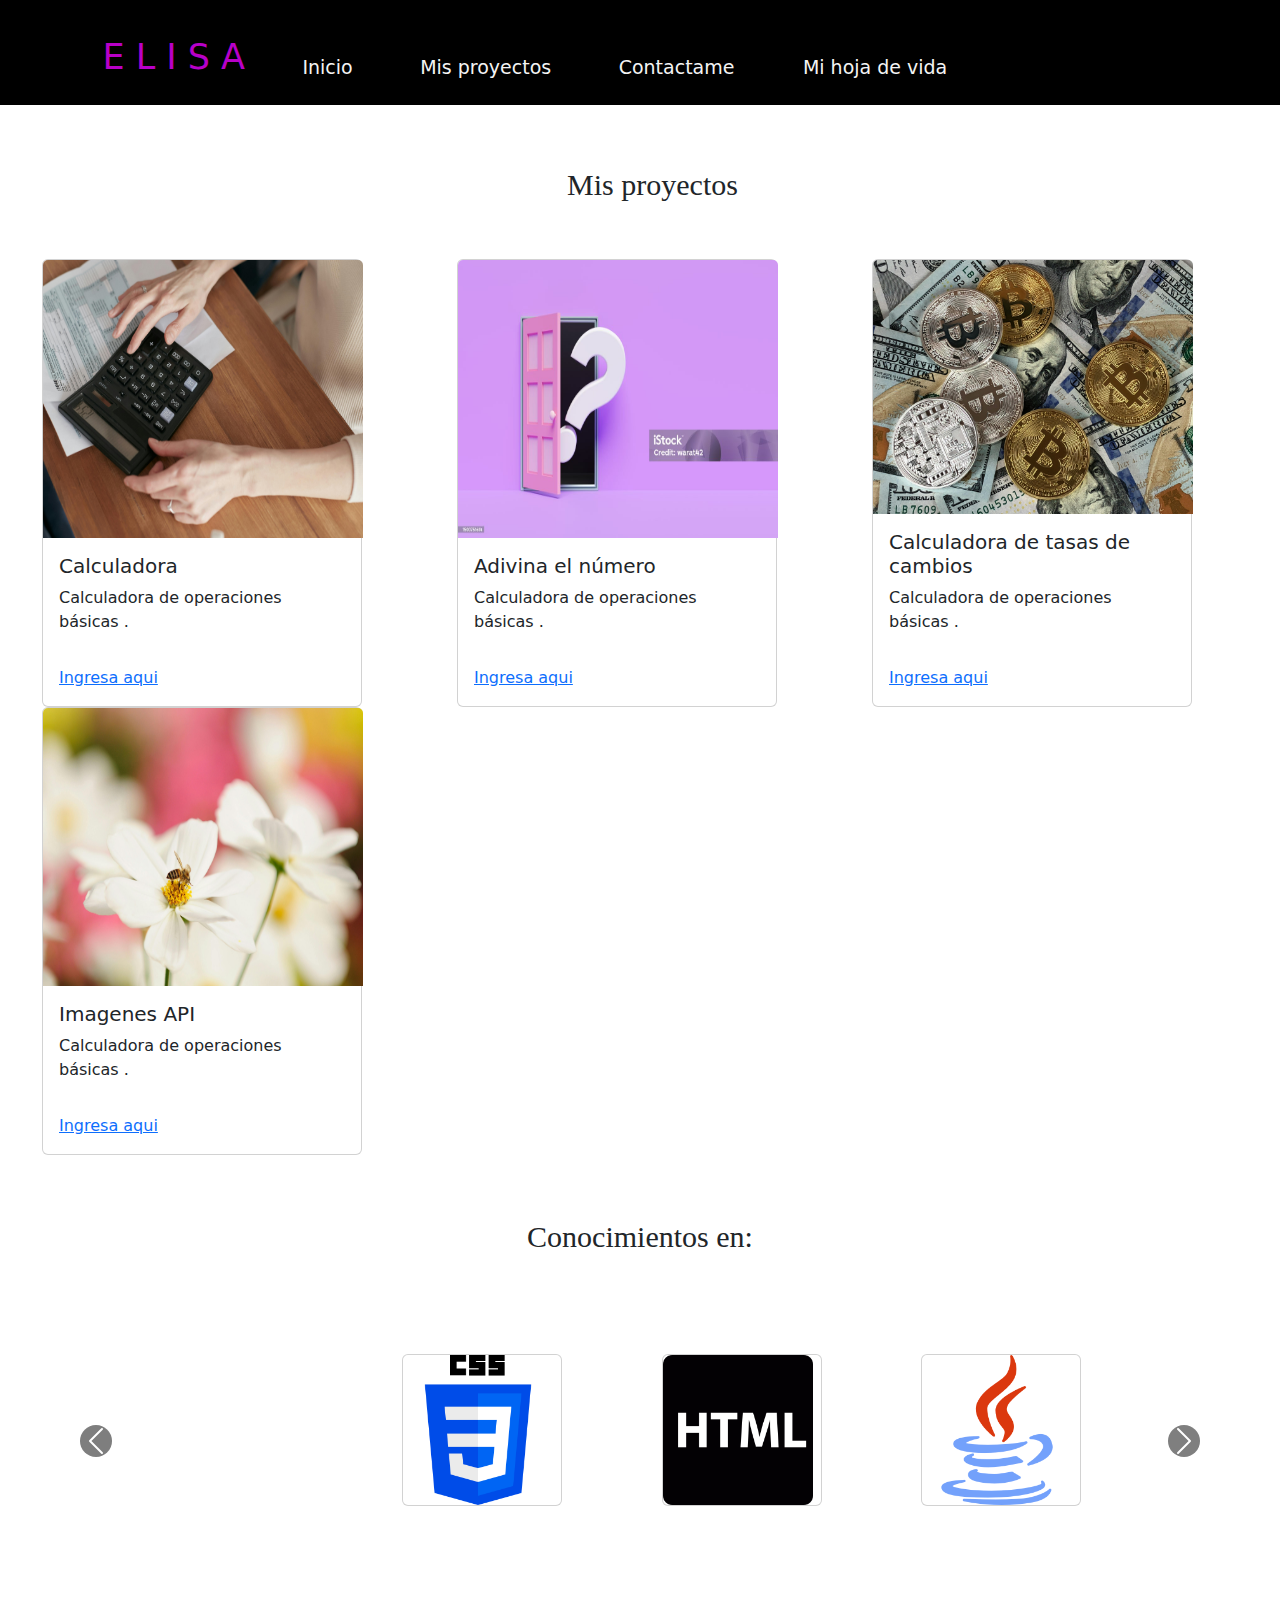
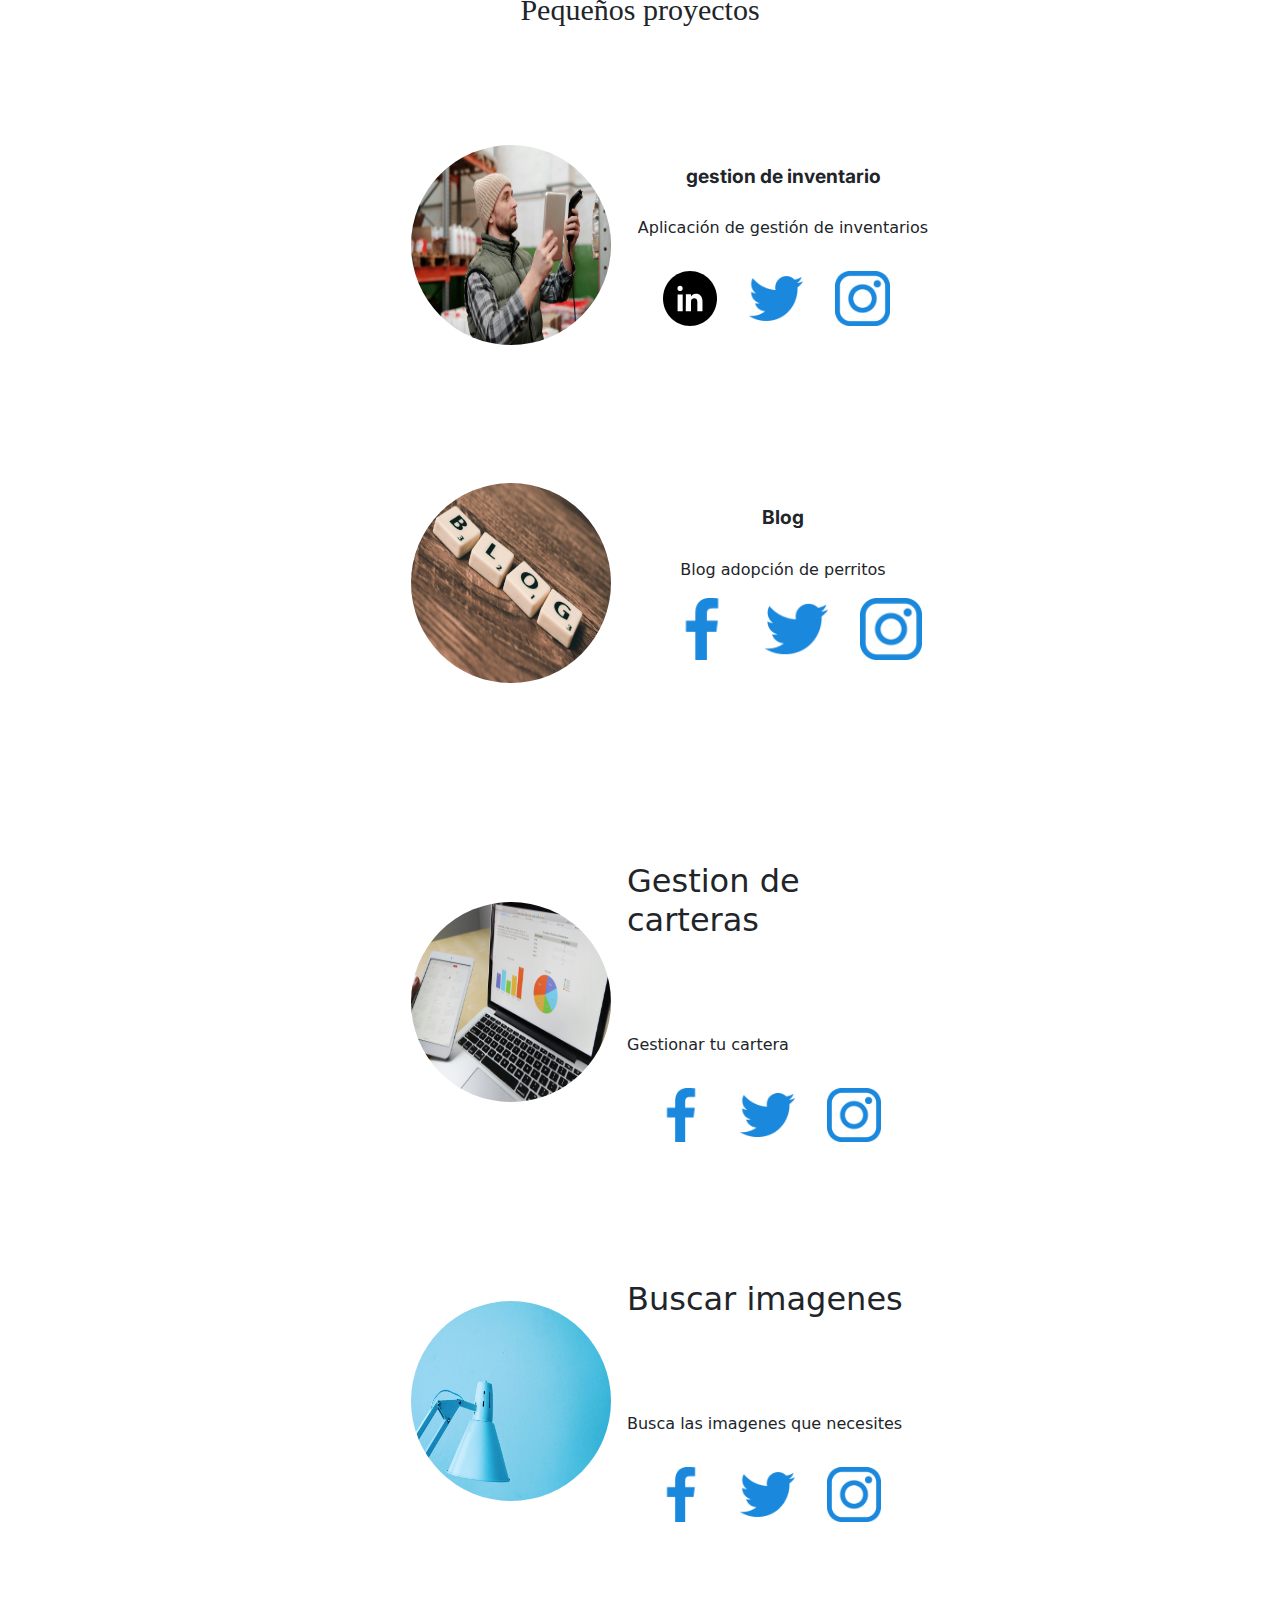
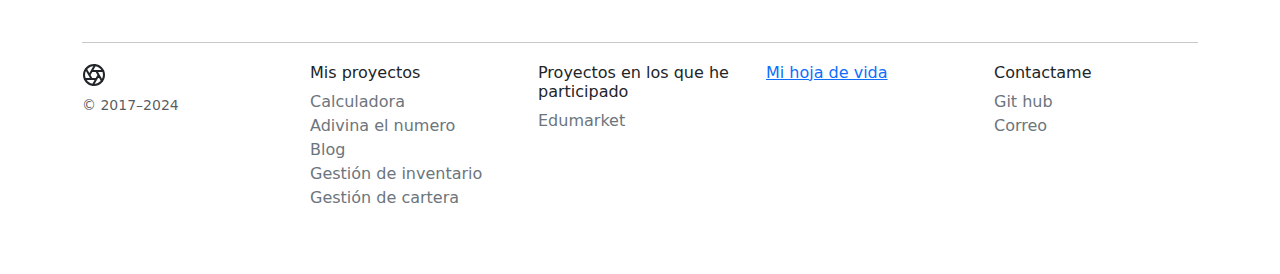
==== index.html @ cd145cd2 "portafolio" ====
<!DOCTYPE html>
<html lang="en">
<head>
    <meta charset="UTF-8">
    <meta name="viewport" content="width=device-width, initial-scale=1.0">
    <link href="https://cdn.jsdelivr.net/npm/bootstrap@5.3.3/dist/css/bootstrap.min.css" rel="stylesheet" integrity="sha384-QWTKZyjpPEjISv5WaRU9OFeRpok6YctnYmDr5pNlyT2bRjXh0JMhjY6hW+ALEwIH" crossorigin="anonymous">
    <link rel="stylesheet" href="./css/estilospro.css">
    <link href="https://fonts.googleapis.com/css2?family=Inter:wght@700&display=swap" rel="stylesheet"><!--IMPORTAR INTER LETRA TIPO-->

    <title>Document</title>
</head>
<body>
    <div>
      <nav>
        <a id="titulo">E L I S A</a>
        <button id="boton_hamburgesa">
          <span class="line"></span>
          <span class="line"></span>
          <span class="line"></span>
      </button>
        <ul id="ocultar_hamburguesa" class="listas">
            <li><a href="#">Inicio</a></li>
            <li><a href="#">Mis proyectos</a></li>
            <li><a href="#">Contactame </a></li>
            <li><a href="#">Mi hoja de vida</a></li>
            

        </ul>
    </nav>
    
     
    <!--TARJETAS TARJETAS TARJETAS TARJETAS TARJETAS TARJETAS TARJETAS TARJETAS TARJETAS TARJETAS TARJETAS -->
      <div  id="tarjetas">
      <H1>Mis proyectos</H1><br><br>
<div id="separar-tarjetas" class="container-fluid" >
         
        
       <!--SEGUNDA FILA DE 4 COLUMNAS DE TARJETAS OTRAS 4 COLUMNAS OTRA FILA --> 
       <div class="row">
            
        <div class="col">
            <div class="card" style="width: 20rem; height: 28rem;">
                <img src="img/calculadora.jpg" class="card-img-top" alt="..."style="width: 20rem; height: 28rem;">
                <div class="card-body">
                  <h5 class="card-title">Calculadora</h5>
                  <p class="card-text">Calculadora de operaciones básicas .</p>
                </div>
                
                <div class="card-body">
                  <a href="https://bame123.github.io/Portafolio/CALCULADORA/
                  " class="card-link">Ingresa aqui</a>
                </div>
              </div>
        </div> 
        
        <div class="col">
          <div class="card" style="width: 20rem; height: 28rem;">
            <img src="img/Adivina.jpg" class="card-img-top" alt="..."style="width: 20rem; height: 28rem;">
            <div class="card-body">
              <h5 class="card-title">Adivina el número</h5>
              <p class="card-text">Calculadora de operaciones básicas .</p>
            </div>
            
            <div class="card-body">
              <a href="https://bame123.github.io/Portafolio/API%20FOTOS/
              " class="card-link">Ingresa aqui</a>
            </div>
          </div>
        </div>  
        <div class="col">
          <div class="card" style="width: 20rem; height: 28rem;">
            <img src="img/tasas.jpg" class="card-img-top" alt="..."style="width: 20rem; height: 28rem;">
            <div class="card-body">
              <h5 class="card-title">Calculadora de tasas de cambios</h5>
              <p class="card-text">Calculadora de operaciones básicas .</p>
            </div>
            
            <div class="card-body">
              <a href="https://bame123.github.io/Portafolio/TASAS%20DE%20CAMBIO/
              " class="card-link">Ingresa aqui</a>
            </div>
          </div>
        </div>  
        <div class="col">
          <div class="card" style="width: 20rem; height: 28rem;">
            <img src="img/API.jpg" class="card-img-top" alt="..."style="width: 20rem; height: 28rem;">
            <div class="card-body">
              <h5 class="card-title">Imagenes API </h5>
              <p class="card-text">Calculadora de operaciones básicas .</p>
            </div>
            
            <div class="card-body">
              <a href="https://bame123.github.io/Portafolio/API%20FOTOS/
              " class="card-link">Ingresa aqui</a>
            </div>
          </div>
        </div>    
    </div>     

</div>
</div><!--cierra el id="tarejteas"-->


 <!--CARRUSEL-->
 <h1>Conocimientos en:</h1>
 <div id="carouselExample" class="carousel slide container-fluid">
  <div class="carousel-inner carrusel_fotos">
    <div class="carousel-item active">  <!--EMPIEZA LA PRIMER IMAGENS DEL CARRUSEL ACTIVE-->
      <ol>
      <li>
        <div class="col"><!--ACA LE METEMOS UNA TARJETA DE BOOSTRAP A CADA <LI>"-->
          <div class="card trajeCarrusel" style="width: 10rem;">
              <img src="img/css-3.png"  alt="...">
              
            </div>  
        </div>
    </li>
      <li>
        <div class="col"><!--ACA LE METEMOS UNA TARJETA DE BOOSTRAP A CADA <LI>"-->
          <div class="card trajeCarrusel" style="width: 10rem;">
              <img src="img/html.png"  alt="...">
              
            </div>
        </div>
      </li>
      <li>
        <div class="col"><!--ACA LE METEMOS UNA TARJETA DE BOOSTRAP A CADA <LI>"-->
          <div class="card trajeCarrusel" style="width: 10rem;">
              <img src="img/java (1).png"  alt="...">
              
            </div>
        </div>
      </li>
    </ol>
    </div><!--TERMINA LA PRIMERA IMAGENS DEL CARRUSEL QUE DENTRO TIENE MÁS -->
    <div class="carousel-item"> <!--ESTA ES LA SEGUNDA IMAGEN DEL CARRUSEL -->
      <ol>
        <li>
          <div class="col"><!--ACA LE METEMOS UNA TARJETA DE BOOSTRAP A CADA <LI>"-->
            <div class="card trajeCarrusel" style="width: 10rem;">
                <img src="img/java-script.png"  alt="...">
                
              </div>
          </div>
        </li>
        <li>
          <div class="col"><!--ACA LE METEMOS UNA TARJETA DE BOOSTRAP A CADA <LI>"-->
            <div class="card trajeCarrusel" style="width: 10rem;">
                <img src="img/mysql.png"  alt="...">
                
              </div>
          </div>
        </li>
        <li>
          <div class="col"><!--ACA LE METEMOS UNA TARJETA DE BOOSTRAP A CADA <LI>"-->
            <div class="card trajeCarrusel" style="width: 10rem;">
                <img src="img/excel.png"  alt="...">
                
              </div>
          </div>
        </li>
      </ol>
    </div>  <!--ACA TERMINA LA SEGUNDAAAAAAAAAAAAAA FOTO DEL CARRUSEL-->
    <div class="carousel-item"><!--ACA EMPIEZA LA TERCERA-->
      <ol>
        <li>
          <div class="col"><!--ACA LE METEMOS UNA TARJETA DE BOOSTRAP A CADA <LI>"-->
            <div class="card trajeCarrusel" style="width: 10rem;">
                <img src="img/github.png"  alt="...">
                
              </div>
          </div>
        </li>
        <li>
          <div class="col"><!--ACA LE METEMOS UNA TARJETA DE BOOSTRAP A CADA <LI>"-->
            <div class="card trajeCarrusel" style="width: 10rem;">
                <img src="img/java.png"  alt="...">
                
              </div>
          </div>
        </li>
        <li>
          <div class="col"><!--ACA LE METEMOS UNA TARJETA DE BOOSTRAP A CADA <LI>"-->
            <div class="card trajeCarrusel" style="width: 10rem;">
                <img src="img/web.png"  alt="...">
                
              </div>
          </div>
        </li>
      </ol>
    </div>  <!--ACA TERMINA LA TERCERAAAAAAAAAAAAA-->
  </div>
  <button class="carousel-control-prev " type="button" data-bs-target="#carouselExample" data-bs-slide="prev">
    <span class="carousel-control-prev-icon" aria-hidden="true"></span>
    <span class="visually-hidden">Previous</span>
  </button>
  <button class="carousel-control-next" type="button" data-bs-target="#carouselExample" data-bs-slide="next">
    <span class="carousel-control-next-icon" aria-hidden="true"></span>
    <span class="visually-hidden">Next</span>
  </button>
</div>


<!--PERFILESSSSSSSSSSSSSSSSSSSSS-->
<h1>Pequeños proyectos</h1>
<div class="container-fluid text-center color-perfiles">
  <div class="row justify-content-center mt-5" >
    <div class="col-12 col-md-6 d-flex align-items-center mb-4 alinear-perfiles">
      <img class="rounded-circle me-3" src="img/inven.jpg" alt="Generic placeholder image" width="200" height="200">
      <div >
        <h2>gestion de inventario</h2>
        <p>Aplicación de gestión de inventarios</p>
        <div class="posi-imagenes-redes">
        <a href="https://www.facebook.com/name"target="_blank" style="color: white;">
          <img src="img/linkedin.svg" class="imagen-red-social facebook " >  
            
          </a>
          <a href="https://x.com/name"target="_blank" style="color: white;">
            <img src="img/logo-instar.jpg.png"class="imagen-red-social twitter">
          </a>
          <a href="https://www.instagram.com/name/"target="_blank" style="color: white;">
            <img src="img/logo-ins.jpg.png  "class="imagen-red-social instagram">
          </a>
        </div>
      </div>
    </div>
    <div class="col-12 col-md-6 d-flex align-items-center mb-4 alinear-perfiles">
      <img class="rounded-circle me-3" src="img/blog.jpg" alt="Generic placeholder image" width="200" height="200">
      <div >
        <h2>Blog</h2>
        <p> Blog adopción de perritos</p>
          <a href="https://www.facebook.com/name"target="_blank" style="color: white;">
            <img src="img/Logoface.jpg.png" class="imagen-red-social facebook">  
              
            </a>
            <a href="https://x.com/name"target="_blank" style="color: white;">
              <img src="img/logo-instar.jpg.png"class="imagen-red-social twitter">
            </a>
            <a href="https://www.instagram.com/name/"target="_blank" style="color: white;">
              <img src="img/logo-ins.jpg.png  "class="imagen-red-social instagram">
            </a>
        </div>
      </div>
    </div>
  </div>

  <div class="row justify-content-center mt-3">
    <div class="col-12 col-md-6 d-flex align-items-center mb-4 alinear-perfiles">
      <img class="rounded-circle me-3" src="img/cartera.jpg" alt="Generic placeholder image" width="200" height="200">
      <div >
        <h2>Gestion de carteras</h2>
        <p>Gestionar tu cartera</p>
        <div class="posi-imagenes-redes">
          <a href="https://www.facebook.com/name"target="_blank" style="color: white;">
            <img src="img/Logoface.jpg.png" class="imagen-red-social facebook">  
              
            </a>
            <a href="https://x.com/name"target="_blank" style="color: white;">
              <img src="img/logo-instar.jpg.png"class="imagen-red-social twitter">
            </a>
            <a href="https://www.instagram.com/name/"target="_blank" style="color: white;">
              <img src="img/logo-ins.jpg.png  "class="imagen-red-social instagram">
            </a>
        </div>
      </div>
    </div>
    <div class="col-12 col-md-6 d-flex align-items-center mb-4 alinear-perfiles">
      <img class="rounded-circle me-3" src="img/imagenes.jpg" alt="Generic placeholder image" width="200" height="200">
      <div >
        <h2>Buscar imagenes</h2>
        <p>Busca las imagenes que necesites </p>
        <div class="posi-imagenes-redes">
          <a href="https://www.facebook.com/name"target="_blank" style="color: white;">
            <img src="img/Logoface.jpg.png" class="imagen-red-social facebook">  
              
            </a>
            <a href="https://x.com/name"target="_blank" style="color: white;">
              <img src="img/logo-instar.jpg.png"class="imagen-red-social twitter">
            </a>
            <a href="https://www.instagram.com/name/"target="_blank" style="color: white;">
              <img src="img/logo-ins.jpg.png  "class="imagen-red-social instagram">
            </a>
        </div>
      </div>
    </div>
  </div>
</div>

<!--EMPIEZA EL FOOTER-->
<footer class="container py-5">
    <hr>
    <div class="row">
      <div class="col-12 col-md">
        <svg xmlns="http://www.w3.org/2000/svg" width="24" height="24" fill="none" stroke="currentColor" stroke-linecap="round" stroke-linejoin="round" stroke-width="2" class="d-block mb-2" role="img" viewBox="0 0 24 24"><title>Product</title><circle cx="12" cy="12" r="10"></circle><path d="M14.31 8l5.74 9.94M9.69 8h11.48M7.38 12l5.74-9.94M9.69 16L3.95 6.06M14.31 16H2.83m13.79-4l-5.74 9.94"></path></svg>
        <small class="d-block mb-3 text-body-secondary">© 2017–2024</small>
      </div>
      <div class="col-6 col-md">
        <h6>Mis proyectos</h6>
        <ul class="list-unstyled text-small">
          <li><a class="link-secondary text-decoration-none" href="#">Calculadora</a></li>
          <li><a class="link-secondary text-decoration-none" href="#">Adivina el numero</a></li>
          <li><a class="link-secondary text-decoration-none" href="#">Blog</a></li>
          <li><a class="link-secondary text-decoration-none" href="#">Gestión de inventario</a></li>
          <li><a class="link-secondary text-decoration-none" href="#">Gestión de cartera </a></li>
        </ul>
      </div>
      <div class="col-6 col-md">
        <h6>Proyectos en los que he participado</h6>
        <ul class="list-unstyled text-small">
          <li><a class="link-secondary text-decoration-none" href="#">Edumarket</a></li>
          
        </ul>
      </div>
      <div class="col-6 col-md">
        <h6><a href="#">Mi hoja de vida</a></h6>
        
      </div>
      
      <div class="col-6 col-md">
        <h6>Contactame</h6>
        <ul class="list-unstyled text-small">
          <li><a class="link-secondary text-decoration-none" href="#">Git hub</a></li>
          <li><a class="link-secondary text-decoration-none" href="#">Correo</a></li>
          
        </ul>
      </div>
    </div>
    
  </footer>
      <script src="https://cdn.jsdelivr.net/npm/bootstrap@5.3.3/dist/js/bootstrap.bundle.min.js" integrity="sha384-YvpcrYf0tY3lHB60NNkmXc5s9fDVZLESaAA55NDzOxhy9GkcIdslK1eN7N6jIeHz" crossorigin="anonymous"></script>
      <script src="./javascript/javascriptpro.js"></script>
</body>
</html>
---- css/estilospro.css ----
#titulo {

text-align: start ;
color: rgb(184, 0, 201);
position: relative;
top:31px;
left: 8%;
font-size: 35PX ;
}
#ocultar_hamburguesa{
    text-align: center;
    padding-bottom:-7px;
}

#ocultar_hamburguesa li{
    list-style-type: none;
    font-size: 19px;  
    margin-right: 5%;
    
    
}
#ocultar_hamburguesa a{

    text-decoration: none;
    color: rgb(244, 244, 244);
   
}

#boton_hamburgesa{

    display: none;

    }
    .listas li{
        display: inline;  /*  para ponerlas así ----- horizontal */
        margin-right: 75px;
        font-size: 30px;
    }
    
    @media (max-width:576px) {
        .listas li{

    display: block;
    text-align:start;
    margin-bottom: 20px;
    font-size: 19px;
    }    
    .visible{
        display: block;

    }

    #ocultar_hamburguesa{

        display: none;

    }
    #boton_hamburgesa {
    background: none; /* Sin fondo */
    border: none;     /* Sin borde */
    padding: 0;      /* Sin padding */
    display: flex;    /* Usar flexbox para alinear las líneas */
    flex-direction: column; /* Alinear las líneas verticalmente */
    justify-content: space-around; /* Espacio entre las líneas */
    height: 30px;    /* Altura total del botón */
    margin-left:10px;
    margin-top: 10px;
    }

    .line {
        width: 30px;     /* Ancho de las líneas */
        height: 3px;     /* Altura de las líneas */
        background-color: rgb(172, 171, 171); /* Color de las líneas */
    }

    #titulo{
        position: relative;
        top:8%;
        margin-left:-5%;
    }

    }

    /* Estilos para pantallas de 576px a 800px */
    @media (min-width: 576px) and (max-width: 950px) {
     .listas li {
    display: inline; /* Cambia a vertical para este rango */
    margin-right: 21px;
    font-size: 20px; /* Ajusta el tamaño de fuente si es necesario */
    
    .listas{
        display: inline;
    }
}

}
/* Estilos para pantallas de 576px a 800px */
    @media (min-width: 951px) and (max-width: 1280px) {
    .listas li {
    display: inline; /* Cambia a vertical para este rango */
    margin-right: 37px;
    font-size: 25px; /* Ajusta el tamaño de fuente si es necesario */
}

.listas{
    display: inline;
}
}

nav img{
    margin-right: 2rem;
    width: 3rem;
    position: relative;
    left: 17rem;
    padding-left:5px;
     
}
nav{
    background-color: black;
    padding-bottom: 0.5rem;

}



/**TERMINAAAAAAAAAAAAAAAAAAAAAAAAAAAAAAAAAA ACA EL NAVVVVVVVVVVVVVVVVVVV/

/* CARRUSEL*/


#carouselExample{  /*PARA SEPARAR EL DIV DEL CARRUSEL CON EL NAV*/
    margin-top: 7rem;

}
.carrusel_fotos img{

height: 150px; width: 150px;


}
.carrusel_fotos {

    margin-left: 16.5rem;
    
    }

.carrusel_fotos li{

    display: inline-block;

}
/*TARJETAS*/

.trajeCarrusel{/*SEPARAR DEL CARRUSEL*/

   margin-left:5.9rem;


}
h1{

    text-align: center;
    margin-top:5%;
    margin-bottom: -1%;
    font-family:Georgia, 'Times New Roman', Times, serif;
    font-size: 30px;

}
.row{

    margin-top: 20PX;


}
#tarjetas{
    padding-left: 30px;
    padding-right: 5px;


}

.carousel-control-prev-icon,
.carousel-control-next-icon {
    background-color: black; /* Cambia el color a negro */
    border-radius: 50%;      /* Hace que el ícono sea circular */
    padding: 10px;           /* Agrega un poco de espacio alrededor del ícono */
}

/* Opcional: Cambiar el color al pasar el mouse */
.carousel-control-prev-icon:hover,
.carousel-control-next-icon:hover {
    background-color: rgb(184, 0, 201);   /* Cambia el color a rojo cuando pasas el ratón */
}


/*PERFILESSSSSSSSSSSSSSSSSSSSSSSSSSSSSSSSSSSSSSSSSSSSSSSSSSSSSS*/

.alinear-perfiles {
    max-width: 37rem;
    margin-left:70px; 
    margin-top: 50px;
    padding: 2rem;
    transition: transform 0.3s ease, box-shadow 0.3s ease;
  }
  
  .alinear-perfiles p{

    margin-top:30%;

  }
  
  @media (max-width: 576px) {  /* HAMBURGEUSAAAAAAAAAAAAAAAAAAAAAAAAAAAA*/
   
  
    .alinear-perfiles {
      max-width: 100%;
        margin-left: 0;   
        margin-right: 3px;  
        padding: 10px;  
          
    }.posi-imagenes-redes{
           max-width: 100%;
            margin-left:15px;

    }.posi-imagenes-redes  img.imagen-red-social {
        max-width: 100%;  /* Ajusta el tamaño máximo de la imagen */
        height: auto;     /* Mantiene la relación de aspecto */
        margin-left: 5px;
    }

    
  }
  .alinear-perfiles:hover {
    transform: scale(1.05) translateY(-5px);
    box-shadow: 0px 8px 15px rgba(0, 0, 0, 0.3);
    background-color: rgb(251, 245, 251);
  }
  .color-perfiles{

    background-color: white;
    padding-bottom: 25px;

  }
  .color-perfiles h2{

    font-family:'Inter', sans-serif;
    font-weight: 700; /*INTER BOND PARA LOS TITULOS*/
    font-size: 1.2rem;
    margin-bottom:-21%;

  }

    .imagen-red-social{ /*Acomoda la imagen de la red social y response*/
        width: 20%;
        margin-left: 27px;
        height: auto;
        max-width: 100%;  /*Hace que la imagen sea responsiva y nunca exceda el ancho del contenedor en el que está.*/
        
    }
    .imagen-red-social:hover{

        width: 17%;

    }

   .posi-imagenes-redes{

    margin-right:13%;
    margin-top: 10%;

   }
   
   /*CODIGO HAMBURGESAAAAAAAAAAAAAAAAAAAAAAAAAAA*/

   a:hover .imagen-red-social {
    fill: fuchsia; /* Cambia este valor por el color que desees */
  }
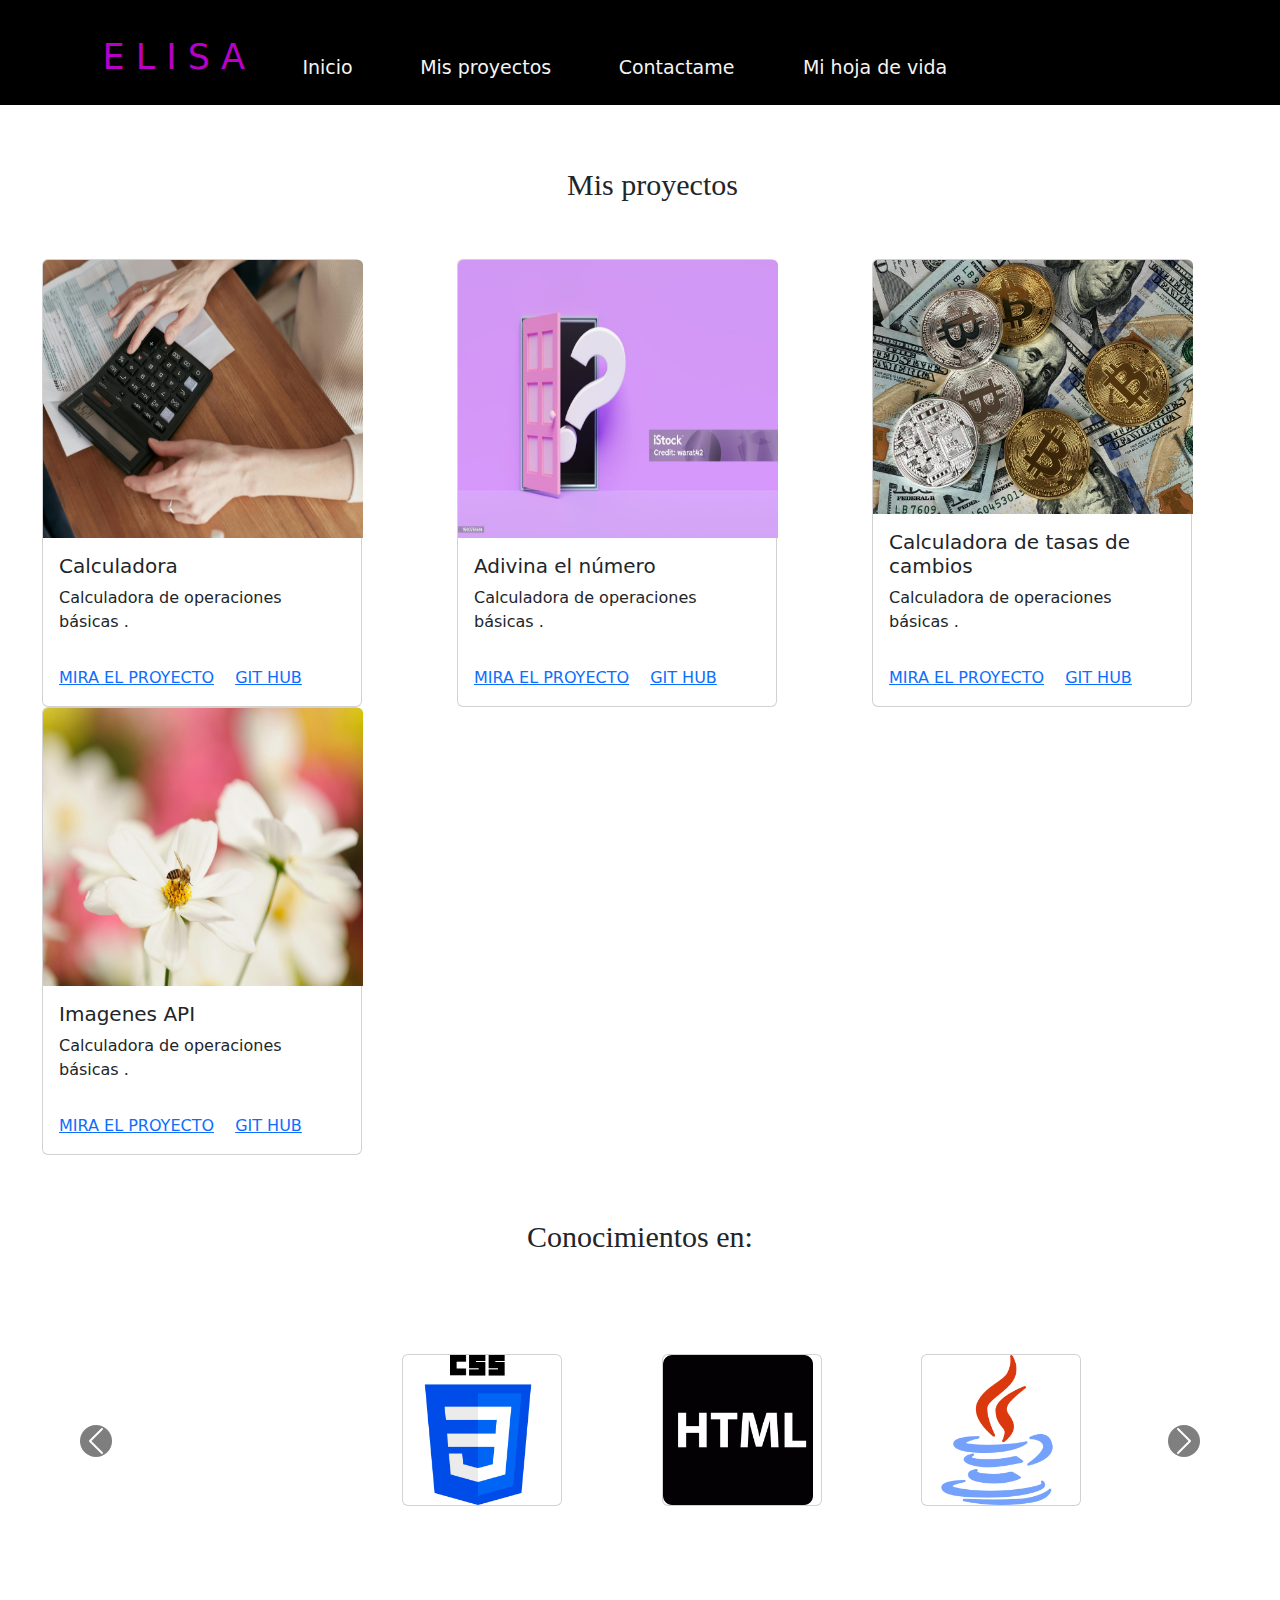
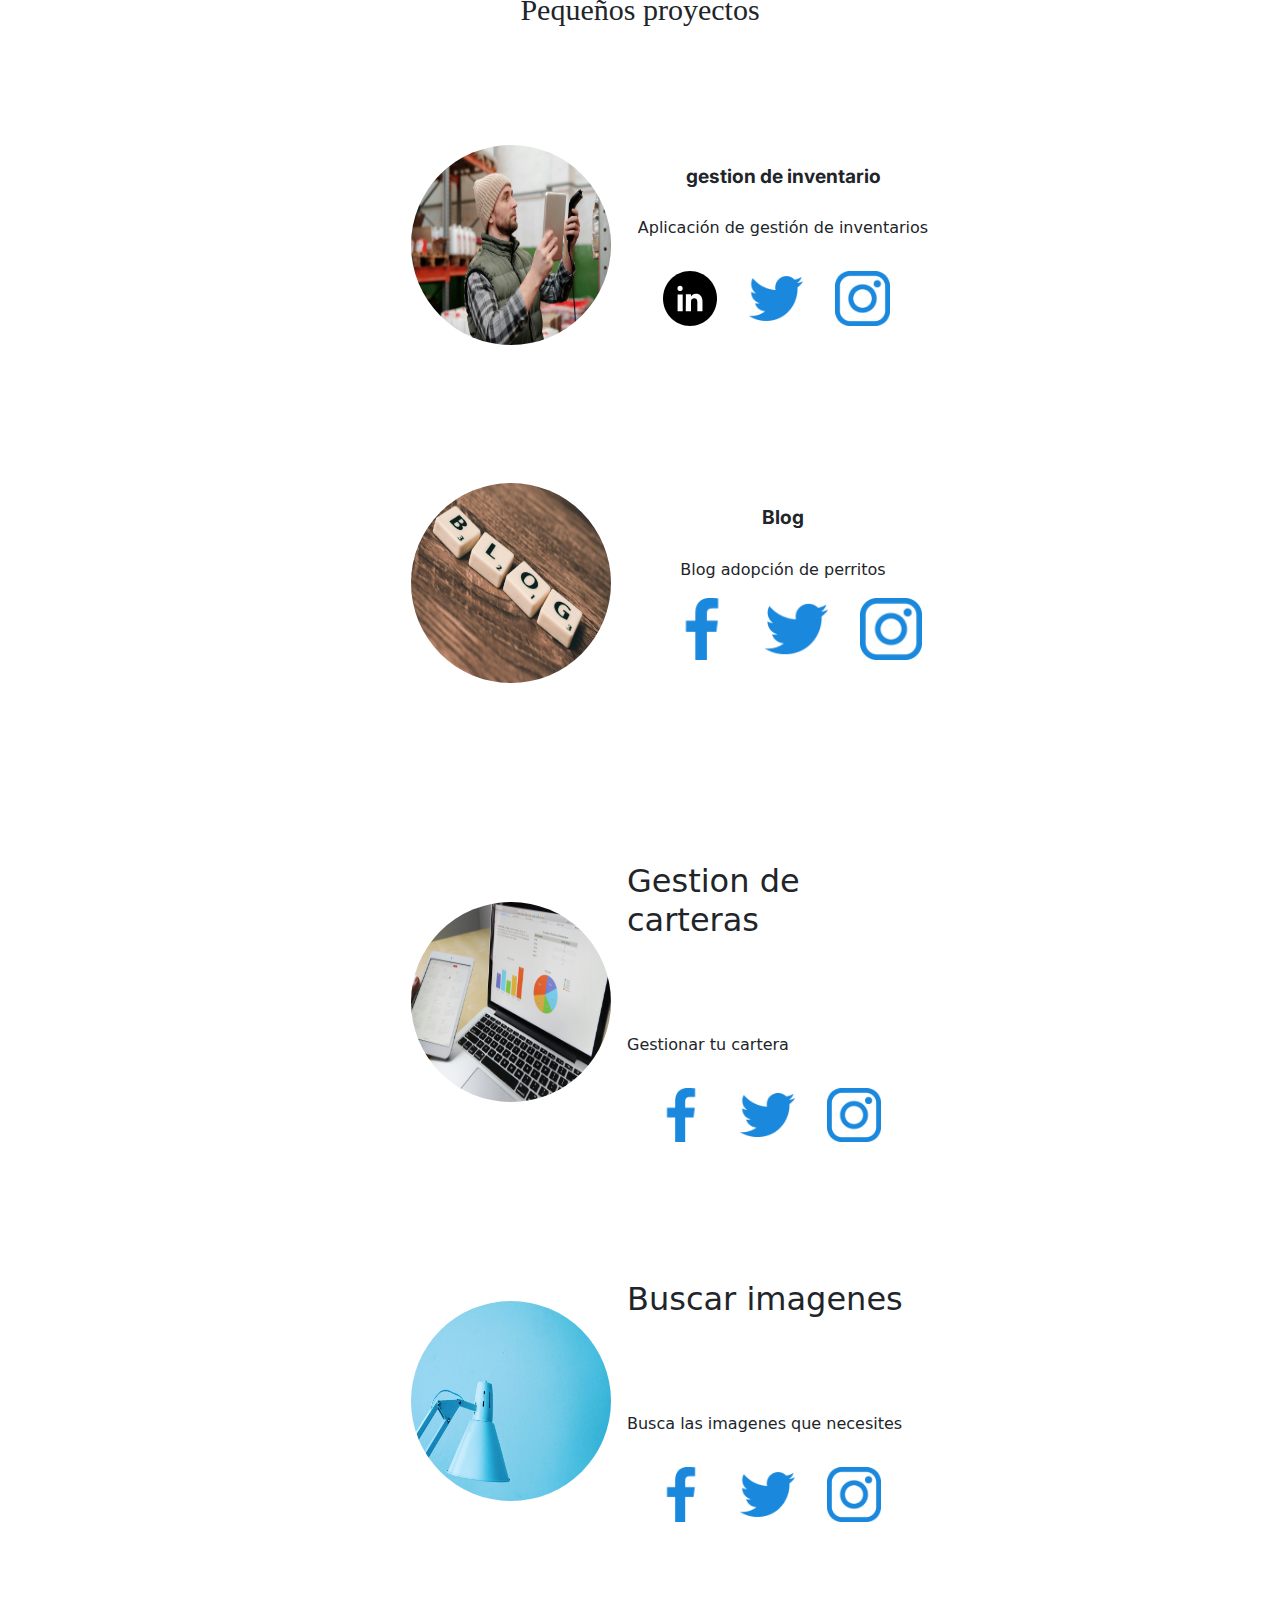
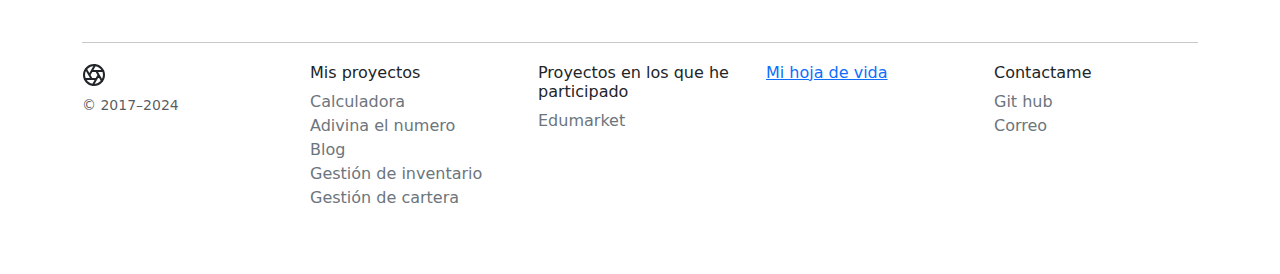
==== commit 0c4bcbe1: "cambo" ====
--- a/index.html
+++ b/index.html
@@ -48,8 +48,10 @@
                 
                 <div class="card-body">
                   <a href="https://bame123.github.io/Portafolio/CALCULADORA/
-                  " class="card-link">Ingresa aqui</a>
+                  " class="card-link">MIRA EL PROYECTO</a>
+                  <a href="https://github.com/BAME123/Portafolio.git" class="card-link">GIT HUB</a>
                 </div>
+                
               </div>
         </div> 
         
@@ -63,7 +65,8 @@
             
             <div class="card-body">
               <a href="https://bame123.github.io/Portafolio/API%20FOTOS/
-              " class="card-link">Ingresa aqui</a>
+              " class="card-link">MIRA EL PROYECTO</a>
+              <a href="https://github.com/BAME123/Portafolio.git" class="card-link">GIT HUB</a>
             </div>
           </div>
         </div>  
@@ -77,7 +80,8 @@
             
             <div class="card-body">
               <a href="https://bame123.github.io/Portafolio/TASAS%20DE%20CAMBIO/
-              " class="card-link">Ingresa aqui</a>
+              " class="card-link">MIRA EL PROYECTO</a>
+              <a href="https://github.com/BAME123/Portafolio.git" class="card-link">GIT HUB</a>
             </div>
           </div>
         </div>  
@@ -91,7 +95,8 @@
             
             <div class="card-body">
               <a href="https://bame123.github.io/Portafolio/API%20FOTOS/
-              " class="card-link">Ingresa aqui</a>
+              " class="card-link">MIRA EL PROYECTO</a>
+              <a href="https://github.com/BAME123/Portafolio.git" class="card-link">GIT HUB</a>
             </div>
           </div>
         </div>    
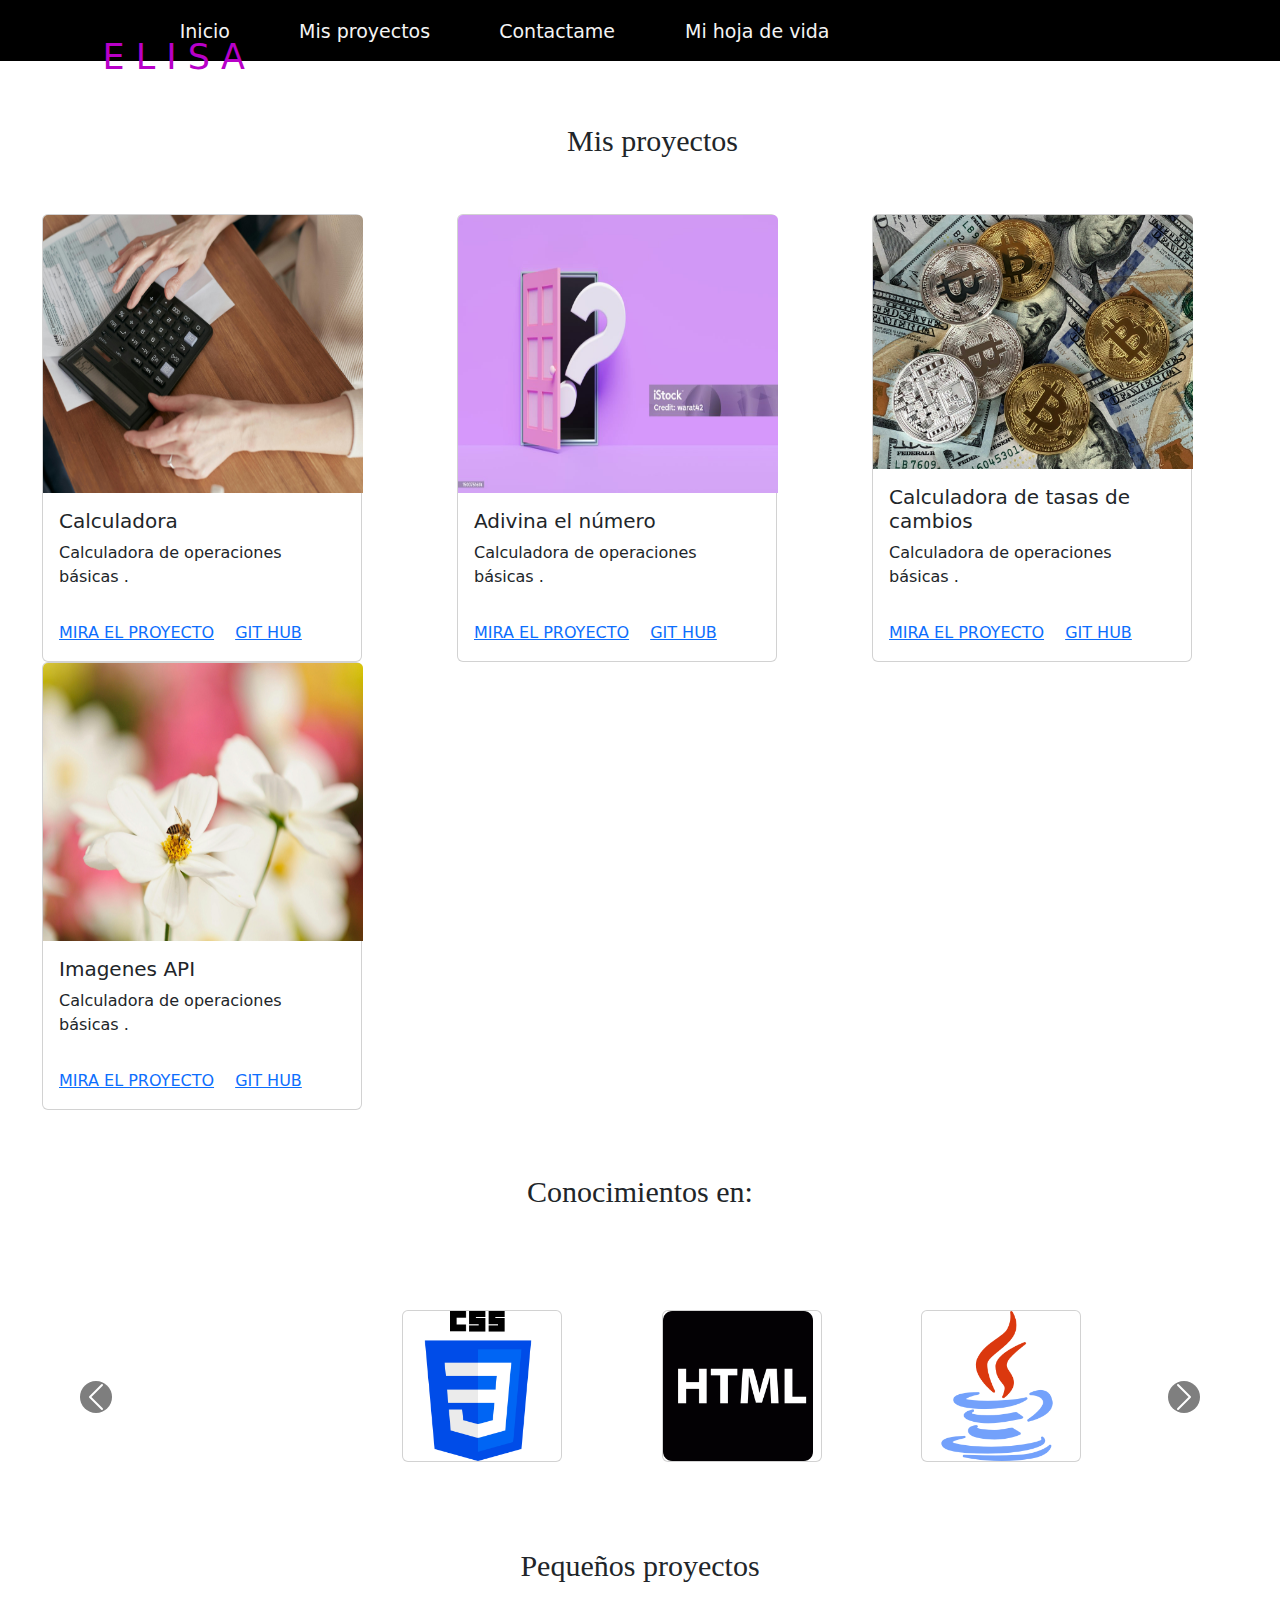
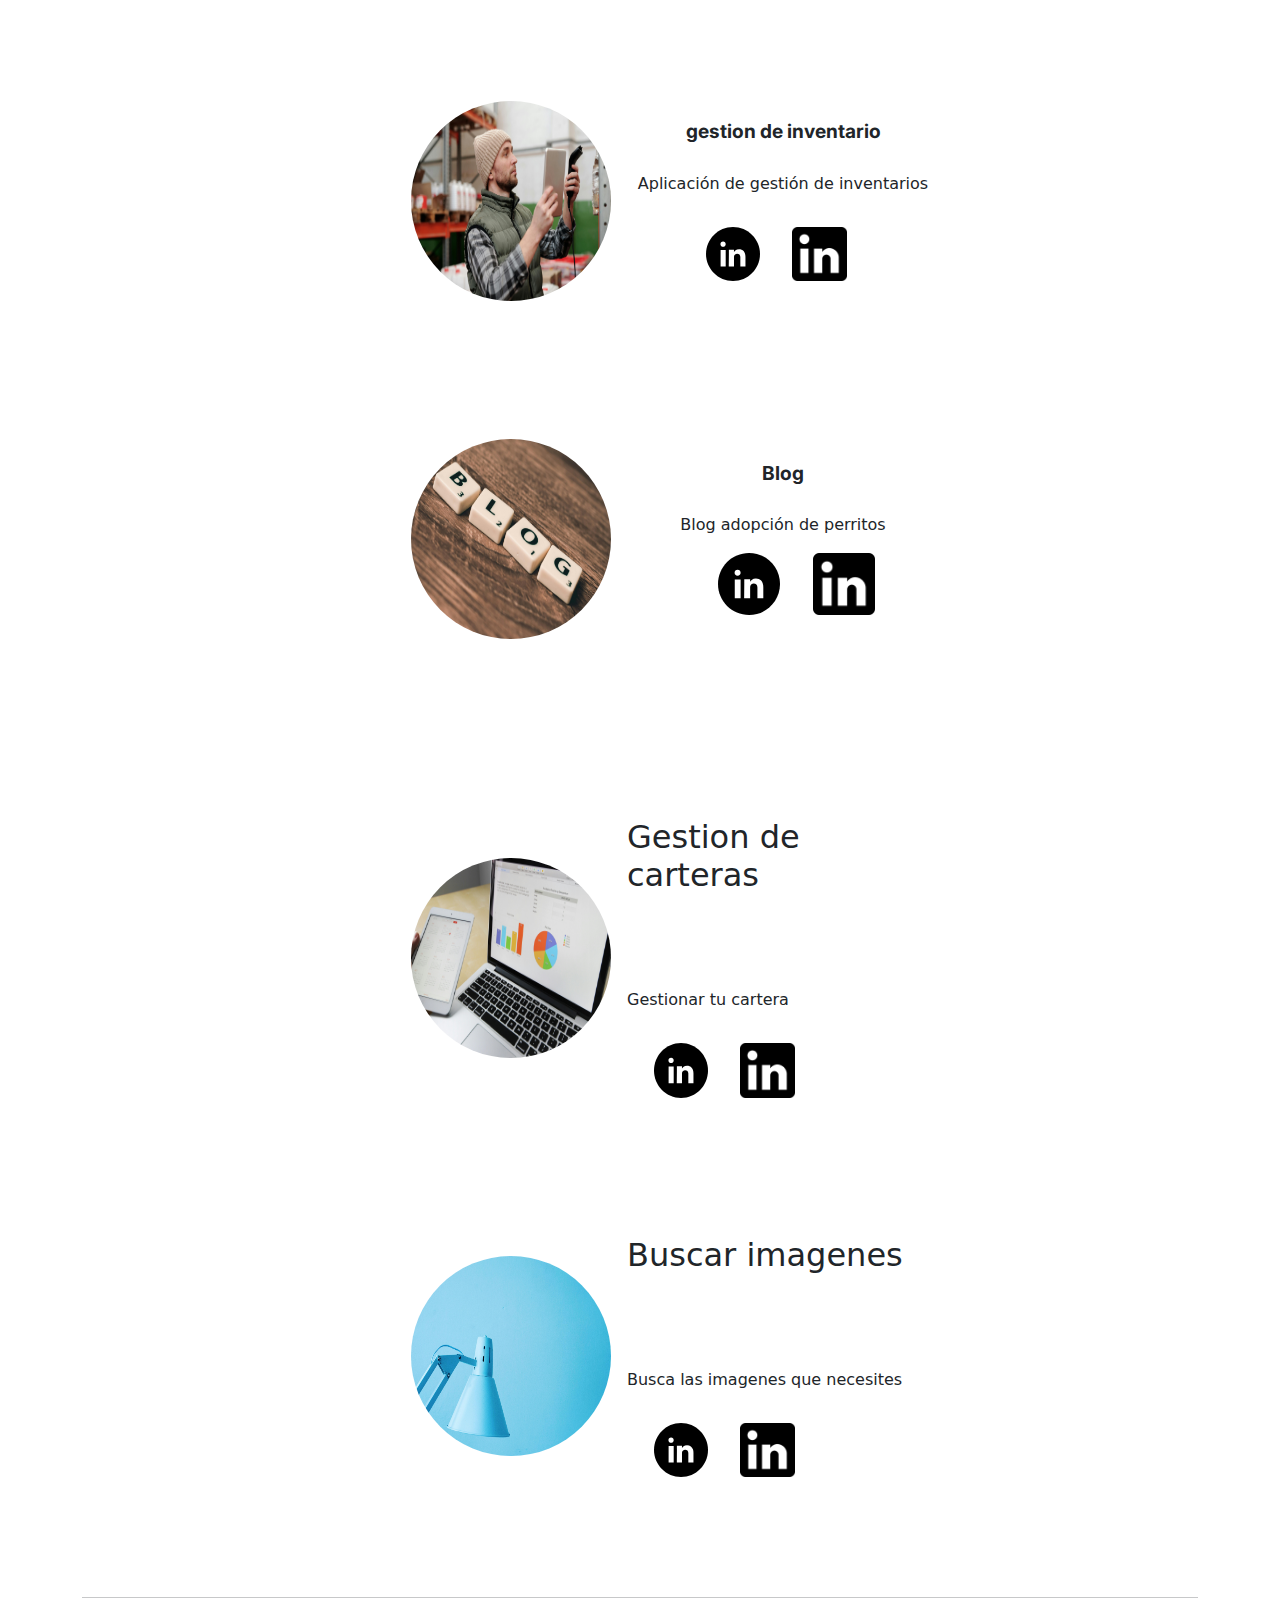
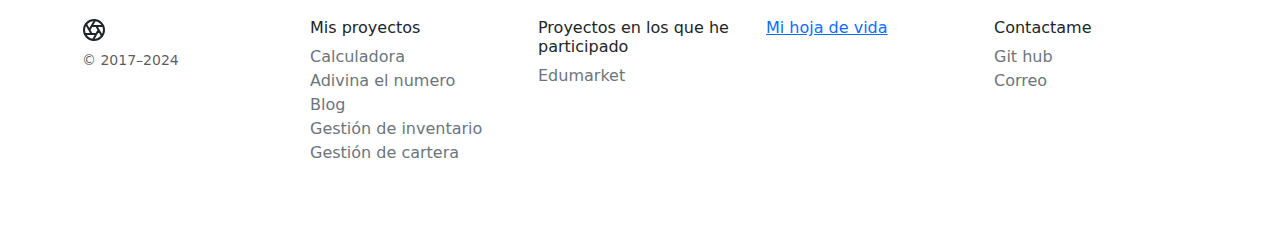
==== commit 6aa0d081: "cambo" ====
--- a/index.html
+++ b/index.html
@@ -216,16 +216,14 @@
         <h2>gestion de inventario</h2>
         <p>Aplicación de gestión de inventarios</p>
         <div class="posi-imagenes-redes">
-        <a href="https://www.facebook.com/name"target="_blank" style="color: white;">
+        <a href="https://github.com/BAME123/Portafolio.git"target="_blank" style="color: white;">
           <img src="img/linkedin.svg" class="imagen-red-social facebook " >  
             
           </a>
-          <a href="https://x.com/name"target="_blank" style="color: white;">
-            <img src="img/logo-instar.jpg.png"class="imagen-red-social twitter">
+          <a href="https://www.linkedin.com/in/ana-buitrago-684069264/"target="_blank" style="color: white;">
+            <img src="img/descarga.png"class="imagen-red-social twitter">
           </a>
-          <a href="https://www.instagram.com/name/"target="_blank" style="color: white;">
-            <img src="img/logo-ins.jpg.png  "class="imagen-red-social instagram">
-          </a>
+          
         </div>
       </div>
     </div>
@@ -234,16 +232,14 @@
       <div >
         <h2>Blog</h2>
         <p> Blog adopción de perritos</p>
-          <a href="https://www.facebook.com/name"target="_blank" style="color: white;">
-            <img src="img/Logoface.jpg.png" class="imagen-red-social facebook">  
-              
-            </a>
-            <a href="https://x.com/name"target="_blank" style="color: white;">
-              <img src="img/logo-instar.jpg.png"class="imagen-red-social twitter">
-            </a>
-            <a href="https://www.instagram.com/name/"target="_blank" style="color: white;">
-              <img src="img/logo-ins.jpg.png  "class="imagen-red-social instagram">
-            </a>
+        <a href="https://github.com/BAME123/Portafolio.git"target="_blank" style="color: white;">
+          <img src="img/linkedin.svg" class="imagen-red-social facebook " >  
+            
+          </a>
+          <a href="https://www.linkedin.com/in/ana-buitrago-684069264/"target="_blank" style="color: white;">
+            <img src="img/descarga.png"class="imagen-red-social twitter">
+          </a>
+            
         </div>
       </div>
     </div>
@@ -256,16 +252,14 @@
         <h2>Gestion de carteras</h2>
         <p>Gestionar tu cartera</p>
         <div class="posi-imagenes-redes">
-          <a href="https://www.facebook.com/name"target="_blank" style="color: white;">
-            <img src="img/Logoface.jpg.png" class="imagen-red-social facebook">  
+          <a href="https://github.com/BAME123/Portafolio.git"target="_blank" style="color: white;">
+            <img src="img/linkedin.svg" class="imagen-red-social facebook " >  
               
             </a>
-            <a href="https://x.com/name"target="_blank" style="color: white;">
-              <img src="img/logo-instar.jpg.png"class="imagen-red-social twitter">
+            <a href="https://www.linkedin.com/in/ana-buitrago-684069264/"target="_blank" style="color: white;">
+              <img src="img/descarga.png"class="imagen-red-social twitter">
             </a>
-            <a href="https://www.instagram.com/name/"target="_blank" style="color: white;">
-              <img src="img/logo-ins.jpg.png  "class="imagen-red-social instagram">
-            </a>
+            
         </div>
       </div>
     </div>
@@ -275,16 +269,14 @@
         <h2>Buscar imagenes</h2>
         <p>Busca las imagenes que necesites </p>
         <div class="posi-imagenes-redes">
-          <a href="https://www.facebook.com/name"target="_blank" style="color: white;">
-            <img src="img/Logoface.jpg.png" class="imagen-red-social facebook">  
+          <a href="https://github.com/BAME123/Portafolio.git"target="_blank" style="color: white;">
+            <img src="img/linkedin.svg" class="imagen-red-social facebook " >  
               
             </a>
-            <a href="https://x.com/name"target="_blank" style="color: white;">
-              <img src="img/logo-instar.jpg.png"class="imagen-red-social twitter">
+            <a href="https://www.linkedin.com/in/ana-buitrago-684069264/"target="_blank" style="color: white;">
+              <img src="img/descarga.png"class="imagen-red-social twitter">
             </a>
-            <a href="https://www.instagram.com/name/"target="_blank" style="color: white;">
-              <img src="img/logo-ins.jpg.png  "class="imagen-red-social instagram">
-            </a>
+            
         </div>
       </div>
     </div>
